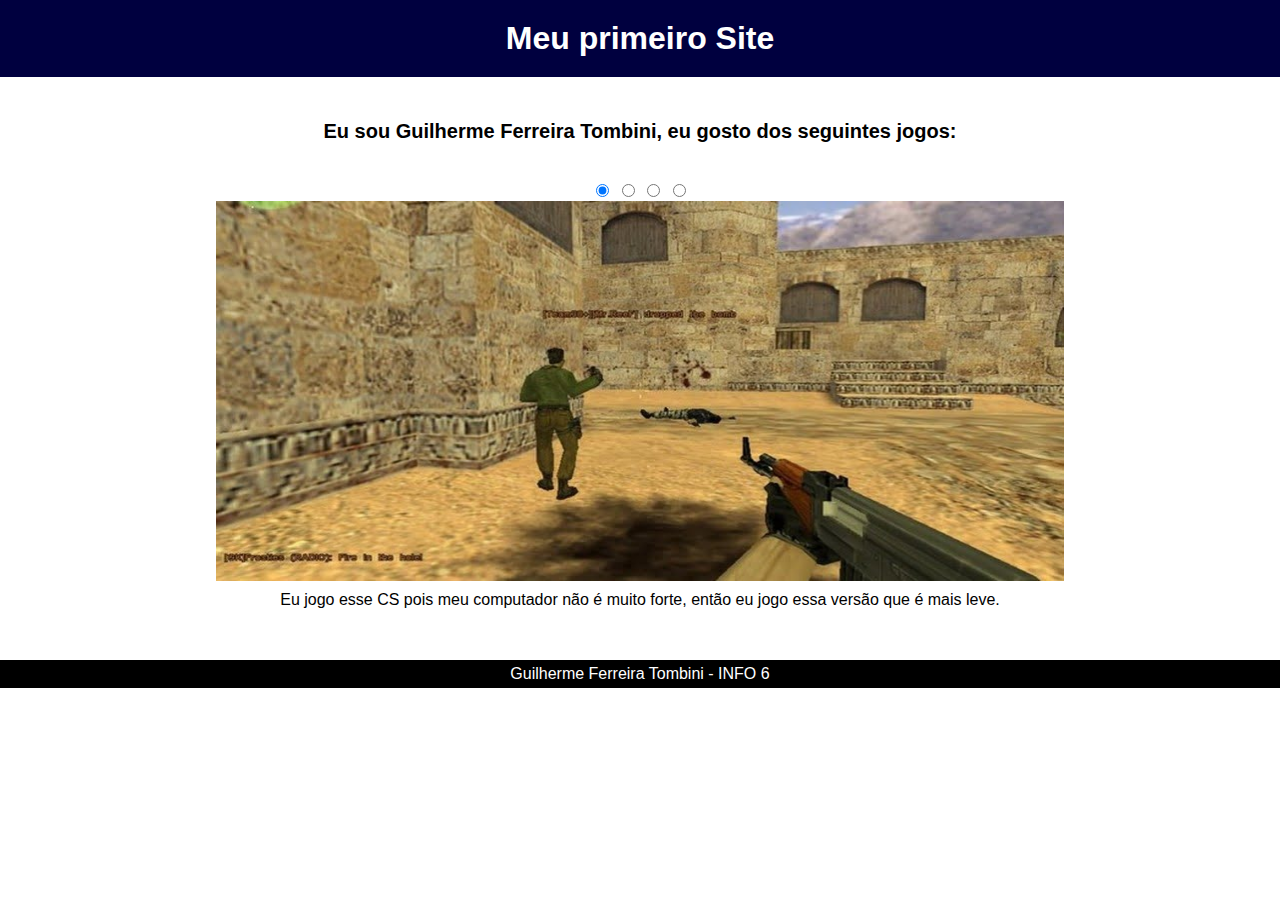
==== index.html @ 808ec687 "Adicionado um carrossel com as imagens" ====
<!DOCTYPE html>
<html lang="en">
<head>
    <meta charset="UTF-8">
    <meta http-equiv="X-UA-Compatible" content="IE=edge">
    <link rel="stylesheet" href="css/style.css"/>
    <meta name="viewport" content="width=device-width, initial-scale=1.0">
    <title>Meu Primeiro Site</title>
</head>
<body>
    <header>
    <h1>Meu primeiro Site</h1>
   </header>

   <main>
   <div>
   <h1 class="titulo">Eu sou Guilherme Ferreira Tombini, eu gosto dos seguintes jogos:</h1>
   </div>

   <section class="slider">
    <input name='slide' type="radio" checked>
    <input name='slide' type="radio" >
    <input name='slide' type="radio">
    <input name='slide' type="radio">

    <div class="slider-content">
        <div class="slider-item">
            <img src="image/image.jpg">
            <p class="paragrafo">Eu jogo esse CS pois meu computador não é muito forte, então eu jogo essa versão que é mais leve.</p>
        </div>
        <div class="slider-item">
            <img src="image/image2.jpg">
            <p class="paragrafo">Geralmente jogo com os meus amigos.</p>
        </div>
        <div class="slider-item">
            <img src="image/image3.jpg">
            <p class="paragrafo">Considero esse jogo o melhor de todos de futebol, tenho ele no computador e no console (PS2).</p>
        </div>
        <div class="slider-item" >
            <img src="image/image4.jpg">
            <p class="paragrafo">Jogo colaborativamente com os meus amigos para construir uma vila.</p>
        </div>
    </div>
</section>

   </main>

   <footer>
    Guilherme Ferreira Tombini - INFO 6
   </footer>

    <script src="script.js"></script>
</body>
</html>
---- css/style.css ----
body{
    margin: 0 auto;
    padding: 0 auto;
    font-family: Arial;
    text-align: center;
}
header h1{
    background-color: rgb(0, 0, 63);
    color: white;
    margin-bottom: 0;
    margin-top: 0;
    padding: 20px;
}

.titulo{
    font-size: 20px;
    padding: 10px;
}
footer{
    color:white;
    background-color: black;
    text-align: center;
    padding: 5px;
}

main{
    background-color: white;
    padding: 20px;
  }

.paragrafo{
    margin-top: 6px;
}

.radio{
 margin: 10px;
}

img{
    width: 70%;
    height: 380px;
    
}

.slider{
    overflow: hidden;
    padding: 14.5px;

}
.slider > .slider-content{
    display: flex;
    flex-wrap: nowrap;
    width: 100%;
    transition: all 500ms ease;

}

.slider > .slider-content > .slider-item {
    flex: 0 0 auto;
    width: 100%;
}

.slider > input:nth-child(1):checked ~ .slider-content{
    transform: translateX(0%);
}

.slider > input:nth-child(2):checked ~ .slider-content{
    transform: translateX(-100%);
}
.slider > input:nth-child(3):checked ~ .slider-content{
    transform: translateX(-200%);
}

.slider > input:nth-child(4):checked ~ .slider-content{
    transform: translateX(-300%);
}
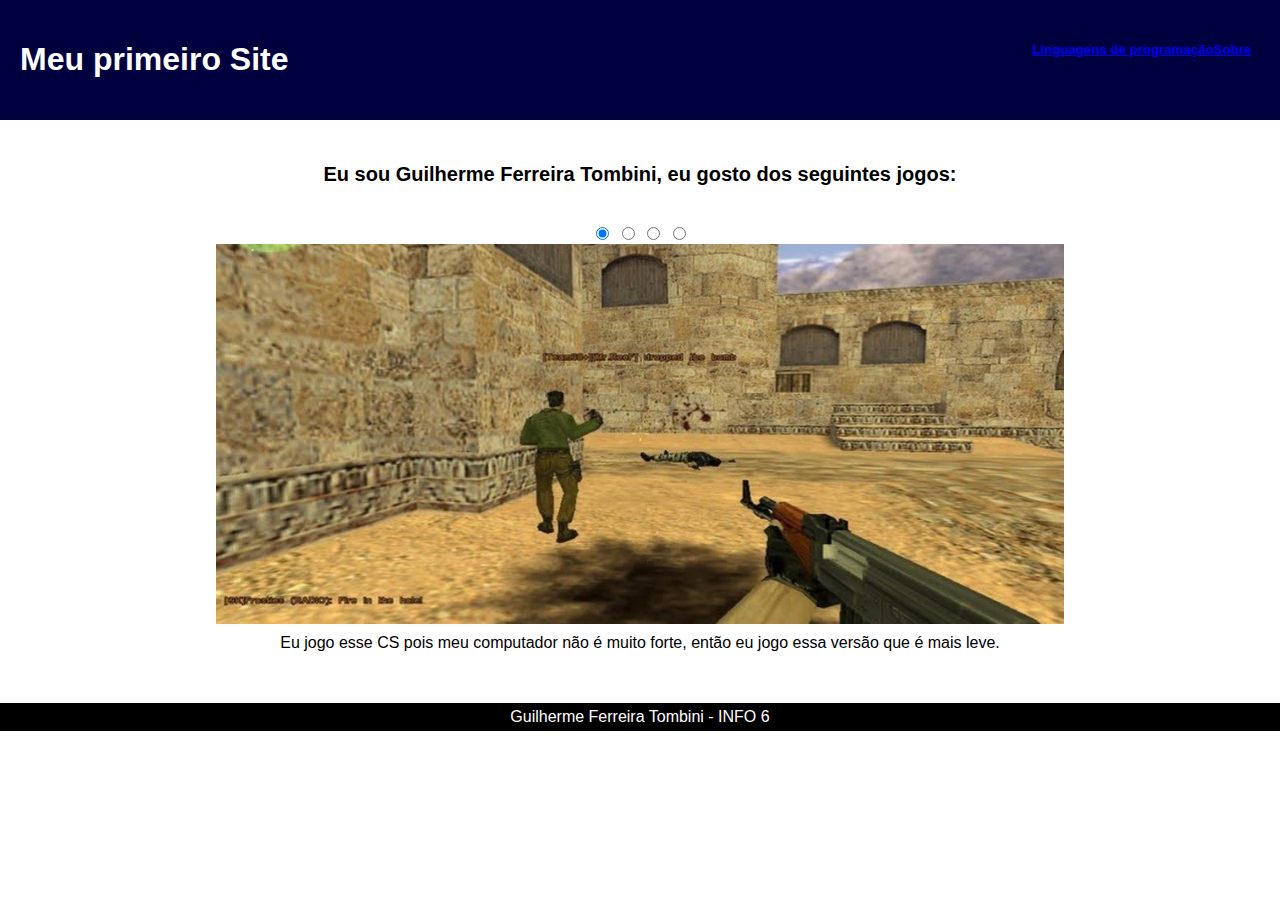
==== commit 2dd69c88: "adicionado mais coisas" ====
--- a/index.html
+++ b/index.html
@@ -10,6 +10,10 @@
 <body>
     <header>
     <h1>Meu primeiro Site</h1>
+    <article></article>
+    <h5><a href="pages/liguagens.html">Linguagens de programação</a></h5>
+    <h5><a href="pages/sobre.html">Sobre</a></h5>
+</article>
    </header>
 
    <main>
--- a/css/style.css
+++ b/css/style.css
@@ -4,12 +4,18 @@
     font-family: Arial;
     text-align: center;
 }
-header h1{
+header{
     background-color: rgb(0, 0, 63);
     color: white;
     margin-bottom: 0;
     margin-top: 0;
     padding: 20px;
+    display: flex;
+    flex-direction: row;
+}
+
+article{
+  margin-left: 60%;
 }
 
 .titulo{
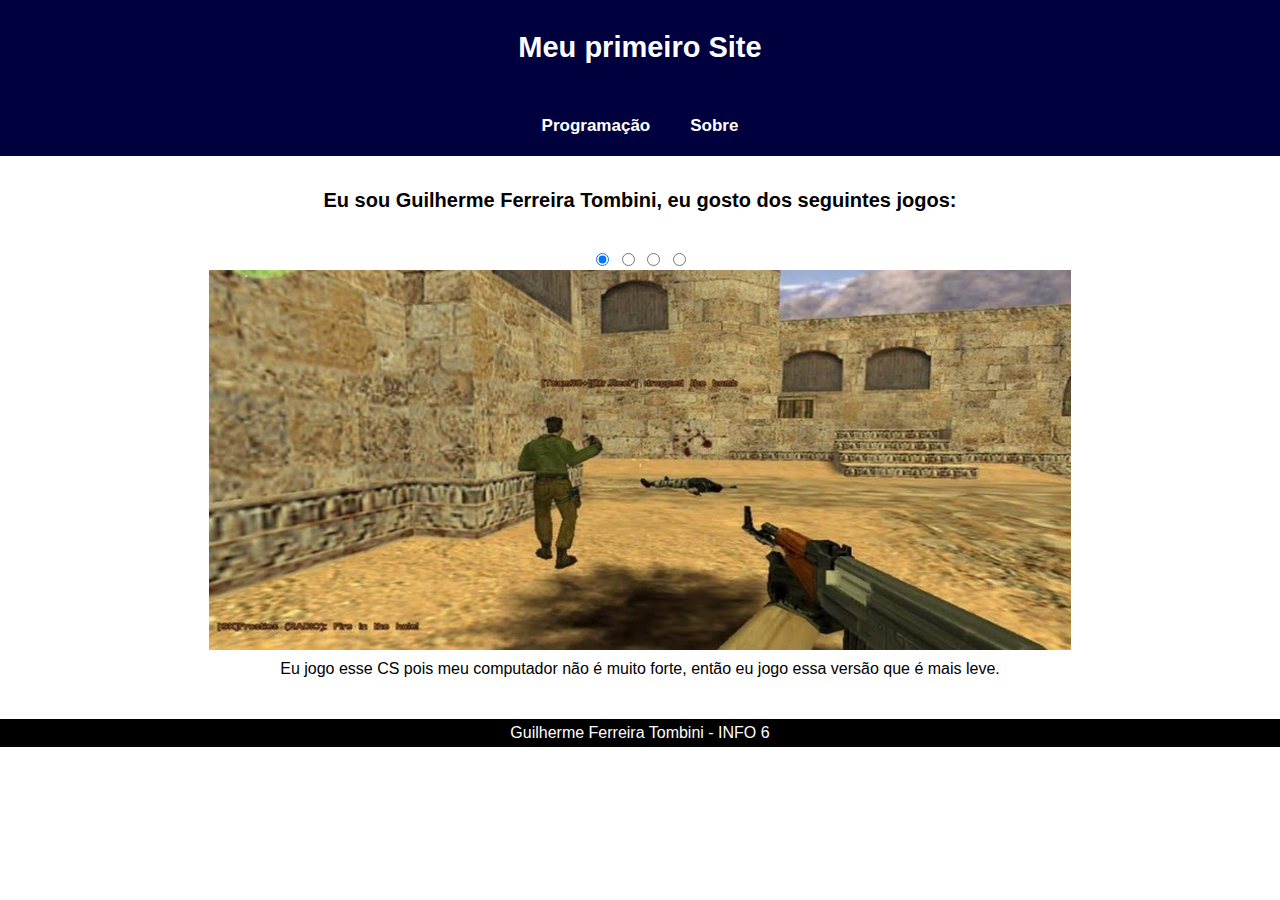
==== commit 1bed4d06: "Adicionei o display flex e as rotas" ====
--- a/index.html
+++ b/index.html
@@ -8,25 +8,25 @@
     <title>Meu Primeiro Site</title>
 </head>
 <body>
+    <div class="container">
     <header>
-    <h1>Meu primeiro Site</h1>
-    <article></article>
-    <h5><a href="pages/liguagens.html">Linguagens de programação</a></h5>
+    <h1><a style="display:flex; justify-content: center; align-items: center; font-size:29px;" href="index.html">Meu primeiro Site</a></h1>
+    <div class="menu">
+    <h5><a href="pages/liguagens.html">Programação</a></h5>
     <h5><a href="pages/sobre.html">Sobre</a></h5>
-</article>
+</div>
    </header>
 
    <main>
    <div>
    <h1 class="titulo">Eu sou Guilherme Ferreira Tombini, eu gosto dos seguintes jogos:</h1>
    </div>
-
+   <center>
    <section class="slider">
     <input name='slide' type="radio" checked>
     <input name='slide' type="radio" >
     <input name='slide' type="radio">
     <input name='slide' type="radio">
-
     <div class="slider-content">
         <div class="slider-item">
             <img src="image/image.jpg">
@@ -46,13 +46,14 @@
         </div>
     </div>
 </section>
+</center>
 
    </main>
 
    <footer>
     Guilherme Ferreira Tombini - INFO 6
    </footer>
-
+</div>
     <script src="script.js"></script>
 </body>
 </html>--- a/css/style.css
+++ b/css/style.css
@@ -2,25 +2,44 @@
     margin: 0 auto;
     padding: 0 auto;
     font-family: Arial;
-    text-align: center;
+    min-height: 100vh;
+    align-items: center;
 }
+a {
+    color: inherit;
+    text-decoration: none;
+  }
+  
+  * {
+    box-sizing: border-box;
+  }
 header{
     background-color: rgb(0, 0, 63);
     color: white;
     margin-bottom: 0;
     margin-top: 0;
-    padding: 20px;
     display: flex;
-    flex-direction: row;
+    flex-direction: column;
+    justify-content: center;
+    align-items: center;
 }
 
-article{
-  margin-left: 60%;
+.menu{
+    display:flex;
+    justify-content: center;
+    align-items: center;
+}
+
+.menu,h5,a{
+    margin:10px;
+  font-size:17px;
 }
 
 .titulo{
     font-size: 20px;
     padding: 10px;
+    text-align: center;
+
 }
 footer{
     color:white;
@@ -30,28 +49,22 @@
 }
 
 main{
-    background-color: white;
-    padding: 20px;
+    width:100%;
+    padding: 10px;
   }
 
 .paragrafo{
     margin-top: 6px;
 }
 
-.radio{
- margin: 10px;
-}
-
 img{
     width: 70%;
     height: 380px;
-    
 }
 
 .slider{
     overflow: hidden;
     padding: 14.5px;
-
 }
 .slider > .slider-content{
     display: flex;
@@ -80,3 +93,7 @@
 .slider > input:nth-child(4):checked ~ .slider-content{
     transform: translateX(-300%);
 }
+
+a:hover{
+	color: #9c60d7;
+}
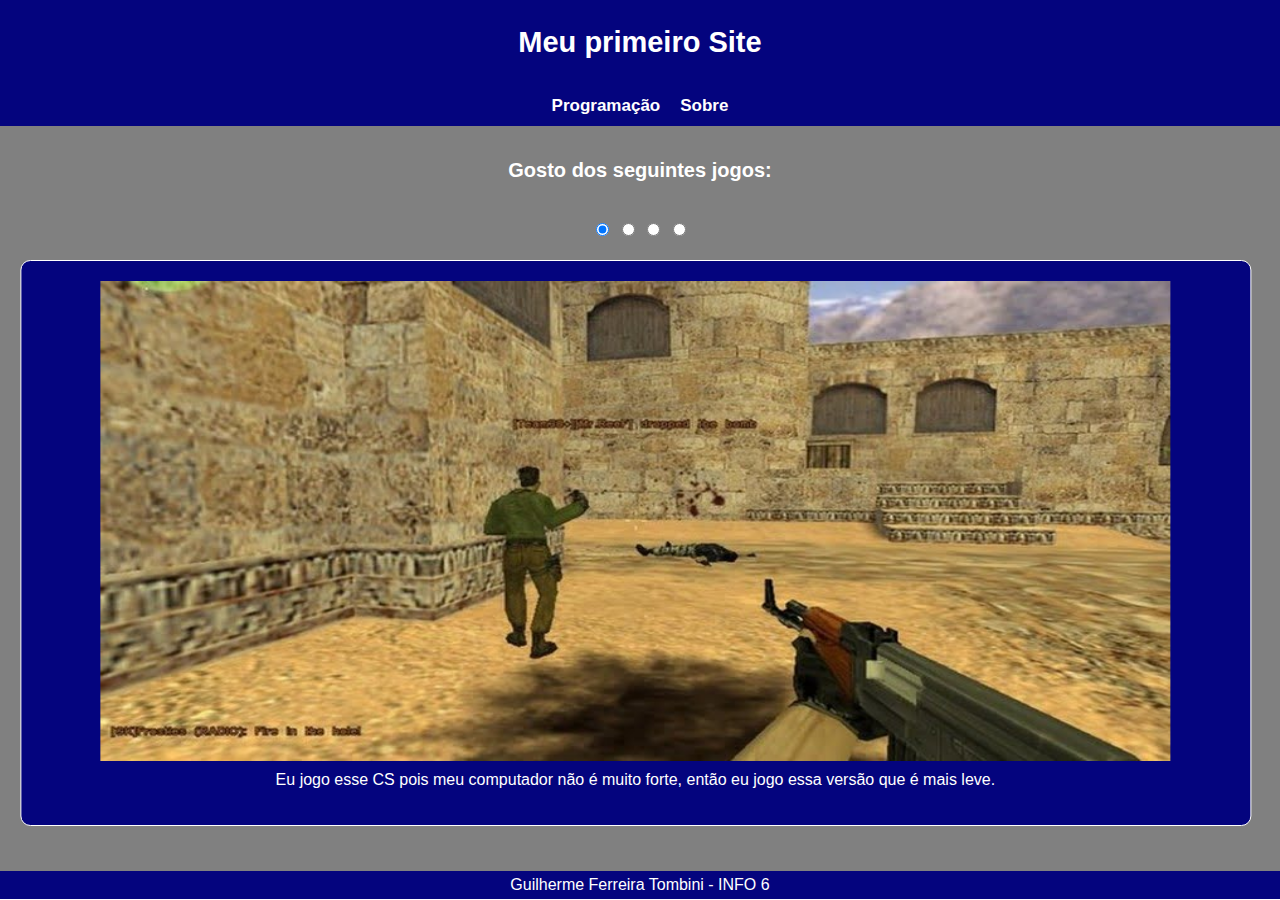
==== commit 19048833: "Estilizado carrossel e paginas do site" ====
--- a/index.html
+++ b/index.html
@@ -19,7 +19,7 @@
 
    <main>
    <div>
-   <h1 class="titulo">Eu sou Guilherme Ferreira Tombini, eu gosto dos seguintes jogos:</h1>
+   <h1 class="titulo">Gosto dos seguintes jogos:</h1>
    </div>
    <center>
    <section class="slider">
--- a/css/style.css
+++ b/css/style.css
@@ -4,6 +4,7 @@
     font-family: Arial;
     min-height: 100vh;
     align-items: center;
+    color:white;
 }
 a {
     color: inherit;
@@ -14,7 +15,7 @@
     box-sizing: border-box;
   }
 header{
-    background-color: rgb(0, 0, 63);
+    background-color: rgb(4, 4, 126);
     color: white;
     margin-bottom: 0;
     margin-top: 0;
@@ -31,7 +32,7 @@
 }
 
 .menu,h5,a{
-    margin:10px;
+    margin:5px;
   font-size:17px;
 }
 
@@ -43,7 +44,7 @@
 }
 footer{
     color:white;
-    background-color: black;
+    background-color: rgb(4, 4, 126);
     text-align: center;
     padding: 5px;
 }
@@ -51,6 +52,7 @@
 main{
     width:100%;
     padding: 10px;
+    background-color: grey;
   }
 
 .paragrafo{
@@ -58,8 +60,8 @@
 }
 
 img{
-    width: 70%;
-    height: 380px;
+    width: 90%;
+    height: 480px;
 }
 
 .slider{
@@ -80,20 +82,30 @@
 }
 
 .slider > input:nth-child(1):checked ~ .slider-content{
-    transform: translateX(0%);
+    transform: translateX(-2%);
 }
 
 .slider > input:nth-child(2):checked ~ .slider-content{
-    transform: translateX(-100%);
+    transform: translateX(-105%);
 }
 .slider > input:nth-child(3):checked ~ .slider-content{
-    transform: translateX(-200%);
+    transform: translateX(-208%);
 }
 
 .slider > input:nth-child(4):checked ~ .slider-content{
-    transform: translateX(-300%);
+    transform: translateX(-311%);
 }
 
 a:hover{
-	color: #9c60d7;
+	color: #7260d7;
 }
+
+.slider-item{
+    margin:20px;
+    font-size: 16px;
+    background-color: rgb(4, 4, 126);
+    color:white;
+    padding: 20px;
+    border-radius: 10px;
+    border: 1px solid rgb(255, 255, 255);
+}
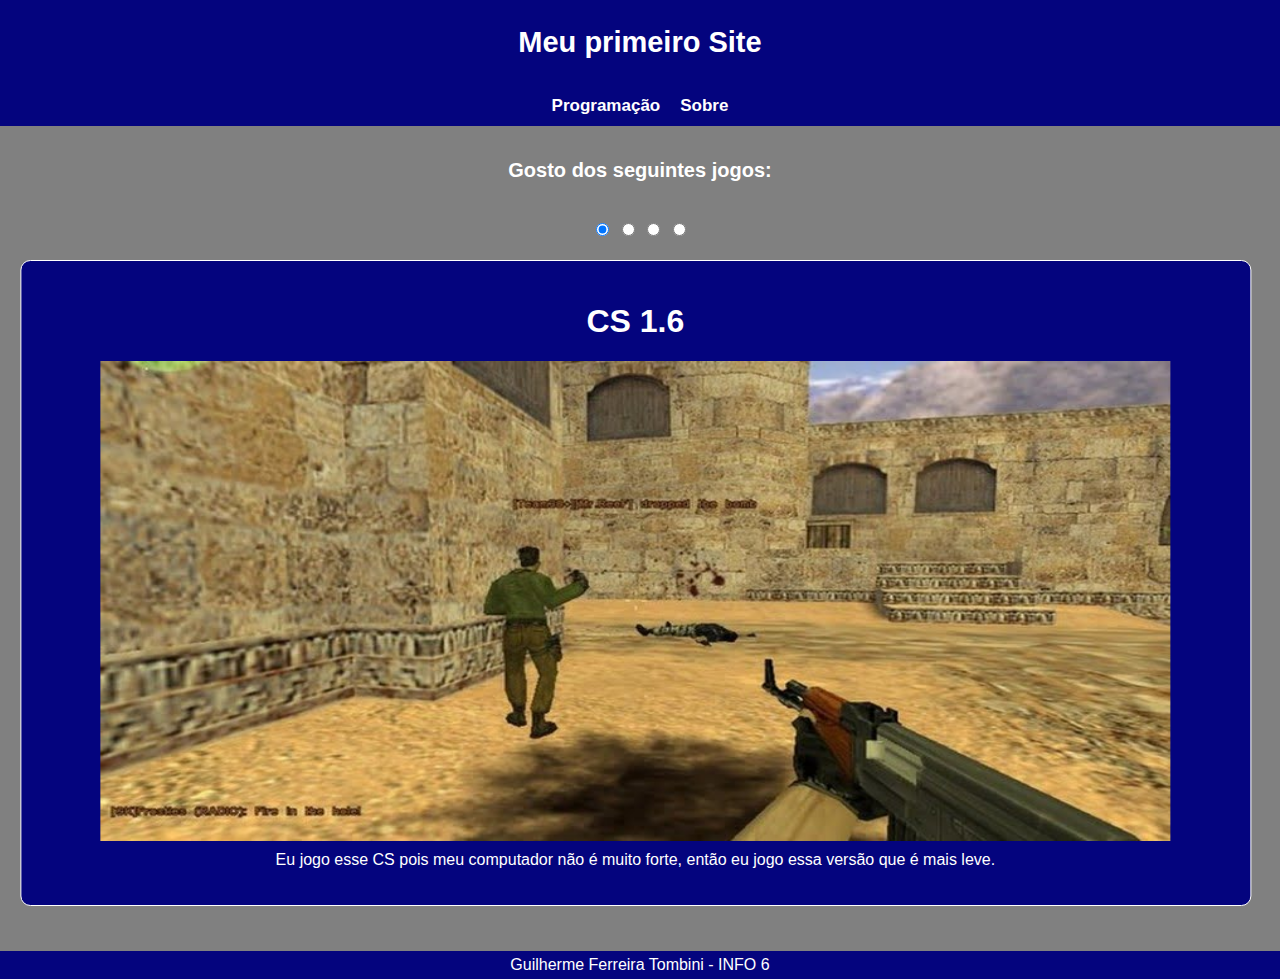
==== commit 27c04384: "Adicionado texto nas pagina inicial e linguagens." ====
--- a/index.html
+++ b/index.html
@@ -29,18 +29,22 @@
     <input name='slide' type="radio">
     <div class="slider-content">
         <div class="slider-item">
+            <h1>CS 1.6</h1>
             <img src="image/image.jpg">
             <p class="paragrafo">Eu jogo esse CS pois meu computador não é muito forte, então eu jogo essa versão que é mais leve.</p>
         </div>
         <div class="slider-item">
+            <h1>Fall Guys</h1>
             <img src="image/image2.jpg">
             <p class="paragrafo">Geralmente jogo com os meus amigos.</p>
         </div>
         <div class="slider-item">
+            <h1>PES 2006</h1>
             <img src="image/image3.jpg">
             <p class="paragrafo">Considero esse jogo o melhor de todos de futebol, tenho ele no computador e no console (PS2).</p>
         </div>
         <div class="slider-item" >
+            <h1>Minecraft</h1>
             <img src="image/image4.jpg">
             <p class="paragrafo">Jogo colaborativamente com os meus amigos para construir uma vila.</p>
         </div>
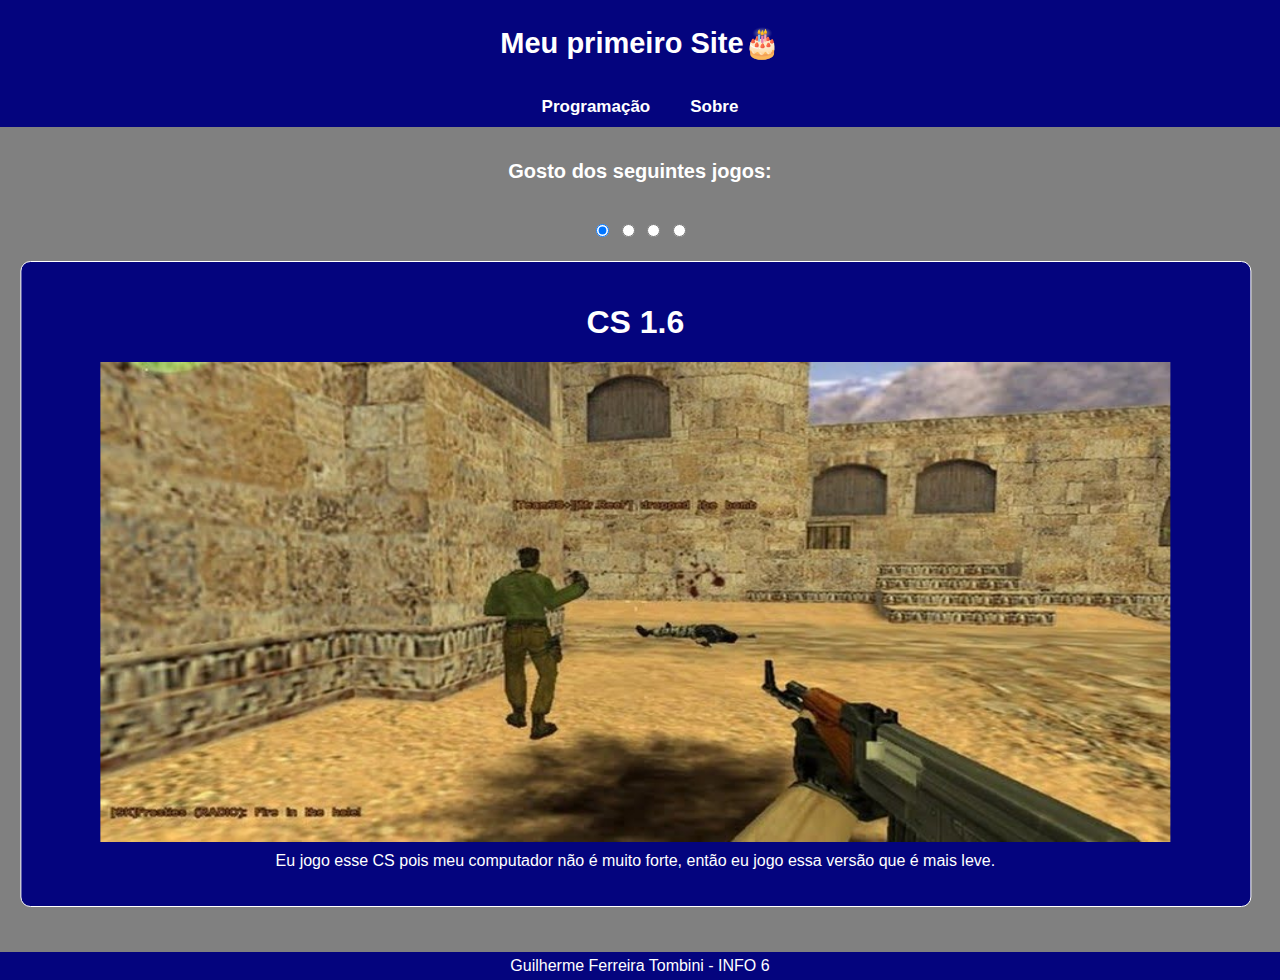
==== commit acf5d092: "Adicionado modificações finais do cabeçalho" ====
--- a/index.html
+++ b/index.html
@@ -10,9 +10,9 @@
 <body>
     <div class="container">
     <header>
-    <h1><a style="display:flex; justify-content: center; align-items: center; font-size:29px;" href="index.html">Meu primeiro Site</a></h1>
+    <h1><a style="display:flex; justify-content: center; align-items: center; font-size:29px;" href="index.html">Meu primeiro Site🎂</a></h1>
     <div class="menu">
-    <h5><a href="pages/liguagens.html">Programação</a></h5>
+    <h5 class="distancia"><a href="pages/liguagens.html">Programação</a></h5>
     <h5><a href="pages/sobre.html">Sobre</a></h5>
 </div>
    </header>
@@ -23,10 +23,10 @@
    </div>
    <center>
    <section class="slider">
-    <input name='slide' type="radio" checked>
-    <input name='slide' type="radio" >
-    <input name='slide' type="radio">
-    <input name='slide' type="radio">
+    <input id="t1" name='slide' type="radio" checked>
+    <input id="t2" name='slide' type="radio" >
+    <input id="t3" name='slide' type="radio">
+    <input id="t4" name='slide' type="radio">
     <div class="slider-content">
         <div class="slider-item">
             <h1>CS 1.6</h1>
@@ -58,6 +58,6 @@
     Guilherme Ferreira Tombini - INFO 6
    </footer>
 </div>
-    <script src="script.js"></script>
+    <script src="js/script.js"></script>
 </body>
 </html>--- a/css/style.css
+++ b/css/style.css
@@ -32,10 +32,13 @@
 }
 
 .menu,h5,a{
-    margin:5px;
+  margin:5px;
   font-size:17px;
 }
 
+.distancia{
+    margin-right: 25px;
+}
 .titulo{
     font-size: 20px;
     padding: 10px;
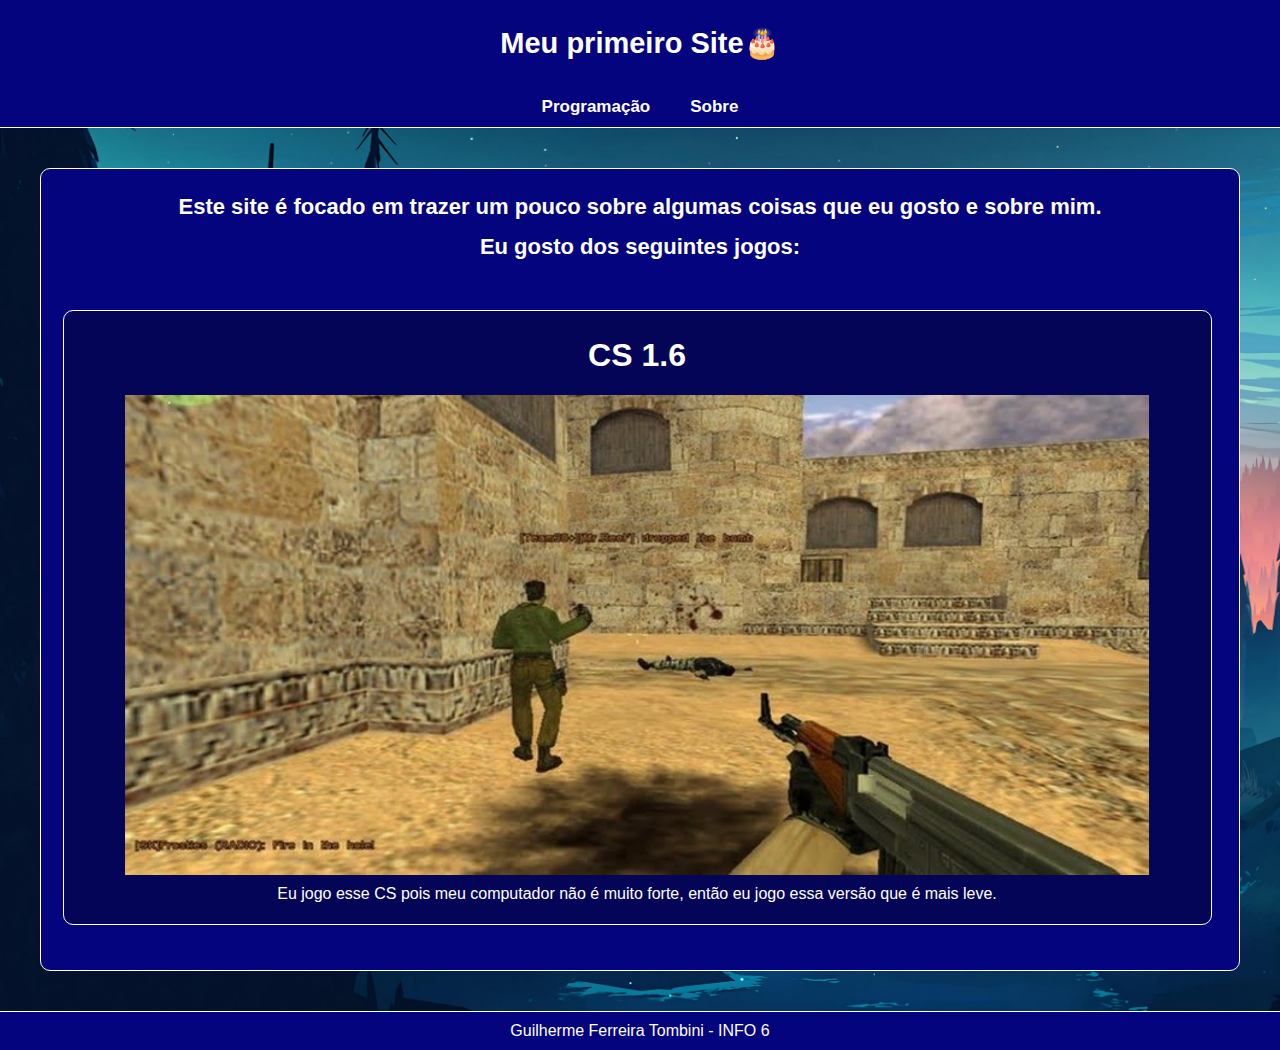
==== commit 24094ac2: "Adicionado fundo, scroll personalizado e modificações no site" ====
--- a/index.html
+++ b/index.html
@@ -4,6 +4,7 @@
     <meta charset="UTF-8">
     <meta http-equiv="X-UA-Compatible" content="IE=edge">
     <link rel="stylesheet" href="css/style.css"/>
+    <link rel="icon" href="image/logo.jpg">
     <meta name="viewport" content="width=device-width, initial-scale=1.0">
     <title>Meu Primeiro Site</title>
 </head>
@@ -18,15 +19,15 @@
    </header>
 
    <main>
-   <div>
-   <h1 class="titulo">Gosto dos seguintes jogos:</h1>
-   </div>
+   <div class='card'>
+   <h1>Este site é focado em trazer um pouco sobre algumas coisas que eu gosto e sobre mim.</h1>
+   <h1>Eu gosto dos seguintes jogos:</h1>
    <center>
    <section class="slider">
-    <input id="t1" name='slide' type="radio" checked>
-    <input id="t2" name='slide' type="radio" >
-    <input id="t3" name='slide' type="radio">
-    <input id="t4" name='slide' type="radio">
+    <input hidden id="t1" name='slide' type="radio" checked>
+    <input hidden id="t2" name='slide' type="radio" >
+    <input hidden id="t3" name='slide' type="radio">
+    <input hidden id="t4" name='slide' type="radio">
     <div class="slider-content">
         <div class="slider-item">
             <h1>CS 1.6</h1>
@@ -51,7 +52,7 @@
     </div>
 </section>
 </center>
-
+</div>
    </main>
 
    <footer>
--- a/css/style.css
+++ b/css/style.css
@@ -5,6 +5,9 @@
     min-height: 100vh;
     align-items: center;
     color:white;
+    background-image: url(../image/imagem\ de\ fundo.jpg);
+    background-repeat: no-repeat;
+    background-size: cover;
 }
 a {
     color: inherit;
@@ -14,6 +17,17 @@
   * {
     box-sizing: border-box;
   }
+
+::-webkit-scrollbar{
+    width: 12px;
+    background-color: rgb(99, 98, 98);
+}
+
+::-webkit-scrollbar-thumb{
+    background-image: linear-gradient(to bottom, rgb(102, 2, 102),rgb(11, 11, 158));
+    border-radius: 10px;
+}
+
 header{
     background-color: rgb(4, 4, 126);
     color: white;
@@ -23,6 +37,7 @@
     flex-direction: column;
     justify-content: center;
     align-items: center;
+    border-bottom: 1px solid white;
 }
 
 .menu{
@@ -39,23 +54,28 @@
 .distancia{
     margin-right: 25px;
 }
-.titulo{
-    font-size: 20px;
+.card{
+    font-size: 11px;
     padding: 10px;
     text-align: center;
+    margin:30px;
+    background-color: rgb(4, 4, 126);
+    color:white;
+    border-radius: 10px;
+    border: 1px solid rgb(255, 255, 255);
+}
 
-}
 footer{
     color:white;
     background-color: rgb(4, 4, 126);
     text-align: center;
-    padding: 5px;
+    padding: 10px;
+    border-top: 1px solid white;
 }
 
 main{
     width:100%;
     padding: 10px;
-    background-color: grey;
   }
 
 .paragrafo{
@@ -106,9 +126,9 @@
 .slider-item{
     margin:20px;
     font-size: 16px;
-    background-color: rgb(4, 4, 126);
+    background-color: rgb(5, 5, 87);
     color:white;
-    padding: 20px;
+    padding: 5px;
     border-radius: 10px;
     border: 1px solid rgb(255, 255, 255);
 }
